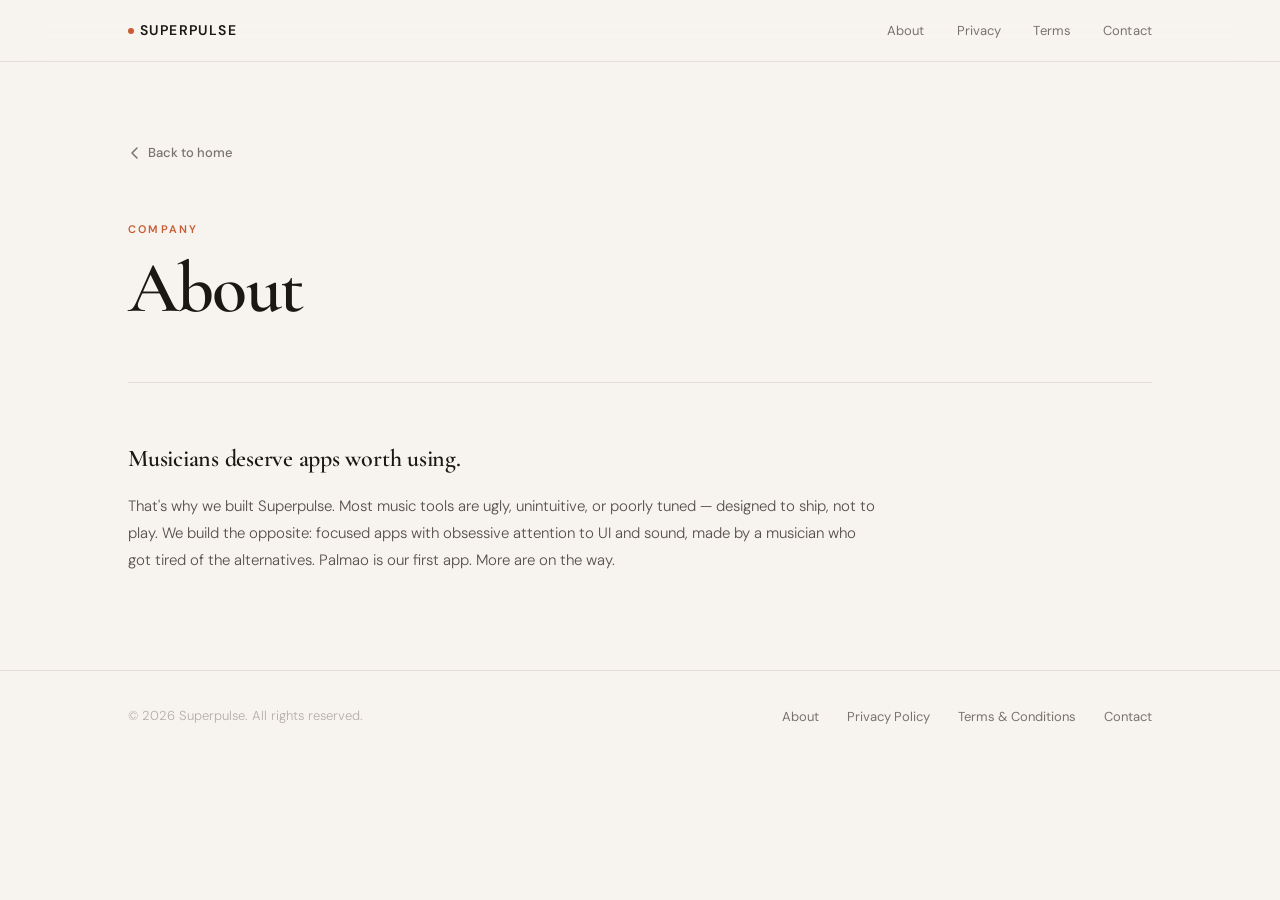
==== about/index.html @ be9c8103 "Add About page with company vision and mission Co-Authored-By: Claude Sonnet 4.6 <noreply@anthropic." ====
<!DOCTYPE html>
<html lang="en">
<head>
  <meta charset="UTF-8" />
  <meta name="viewport" content="width=device-width, initial-scale=1.0" />
  <title>About — Superpulse</title>
  <meta name="description" content="Why we built Superpulse. Musicians deserve apps worth using." />

  <!-- Favicon -->
  <link rel="icon" href="data:image/svg+xml,<svg xmlns='http://www.w3.org/2000/svg' viewBox='0 0 32 32'><rect width='32' height='32' rx='8' fill='%23C85C35'/><rect x='8' y='14' width='4' height='12' rx='2' fill='white'/><rect x='14' y='8' width='4' height='18' rx='2' fill='white'/><rect x='20' y='17' width='4' height='9' rx='2' fill='white'/></svg>" />

  <link rel="stylesheet" href="/assets/css/style.css" />
</head>
<body>

  <!-- ── Navigation ── -->
  <nav class="nav">
    <div class="container nav__inner">
      <a href="/" class="nav__logo">
        <span class="nav__logo-dot"></span>
        Superpulse
      </a>
      <ul class="nav__links">
        <li><a href="/about/">About</a></li>
        <li><a href="/privacy/">Privacy</a></li>
        <li><a href="/terms/">Terms</a></li>
        <li><a href="/contact/">Contact</a></li>
      </ul>
    </div>
  </nav>

  <!-- ── Content ── -->
  <main class="legal">
    <div class="container">

      <!-- Back link -->
      <a href="/" class="legal__back">
        <svg viewBox="0 0 14 14" fill="none" stroke="currentColor" stroke-width="1.5" stroke-linecap="round" stroke-linejoin="round" aria-hidden="true">
          <path d="M9 2L4 7l5 5"/>
        </svg>
        Back to home
      </a>

      <!-- Header -->
      <header class="legal__header">
        <span class="legal__tag">Company</span>
        <h1 class="legal__title">About</h1>
      </header>

      <!-- Body -->
      <div class="legal__body">

        <h2>Musicians deserve apps worth using.</h2>
        <p>
          That's why we built Superpulse. Most music tools are ugly, unintuitive, or poorly tuned — designed to ship, not to play. We build the opposite: focused apps with obsessive attention to UI and sound, made by a musician who got tired of the alternatives. Palmao is our first app. More are on the way.
        </p>

      </div>
    </div>
  </main>

  <!-- ── Footer ── -->
  <footer class="footer">
    <div class="container footer__inner">
      <p class="footer__copy">© 2026 Superpulse. All rights reserved.</p>
      <ul class="footer__links">
        <li><a href="/about/">About</a></li>
        <li><a href="/privacy/">Privacy Policy</a></li>
        <li><a href="/terms/">Terms &amp; Conditions</a></li>
        <li><a href="/contact/">Contact</a></li>
      </ul>
    </div>
  </footer>

</body>
</html>
---- assets/css/style.css ----
/* ==========================================================
   SUPERPULSE — Global Stylesheet
   ========================================================== */

@import url('https://fonts.googleapis.com/css2?family=Cormorant+Garamond:ital,wght@0,400;0,500;0,600;0,700;1,400;1,500;1,600&family=DM+Sans:ital,opsz,wght@0,9..40,300;0,9..40,400;0,9..40,500;0,9..40,600;1,9..40,300;1,9..40,400&display=swap');

/* ── Reset ─────────────────────────────────────────────── */

*, *::before, *::after {
  box-sizing: border-box;
  margin: 0;
  padding: 0;
}

html { scroll-behavior: smooth; }
img, svg { display: block; }
a { color: inherit; text-decoration: none; }
ul { list-style: none; }
button { cursor: pointer; border: none; background: none; font: inherit; }

/* ── Design Tokens ─────────────────────────────────────── */

:root {
  --bg:           #F7F4EF;
  --bg-card:      #FFFFFF;
  --bg-subtle:    #EDE9E2;
  --text:         #1A1814;
  --text-muted:   #7A736B;
  --text-faint:   #B5ADA5;
  --accent:       #C85C35;
  --accent-dim:   #F3E8E2;
  --border:       #E5DFD8;
  --border-dark:  #CEC7BF;

  --font-display: 'Cormorant Garamond', Georgia, 'Times New Roman', serif;
  --font-body:    'DM Sans', system-ui, -apple-system, sans-serif;

  --r-sm:  6px;
  --r-md:  14px;
  --r-lg:  22px;
  --r-xl:  28px;

  --max-w:   1120px;
  --nav-h:   62px;

  --ease-expo:   cubic-bezier(0.16, 1, 0.3, 1);
  --ease-spring: cubic-bezier(0.34, 1.56, 0.64, 1);
}

/* ── Base ──────────────────────────────────────────────── */

body {
  font-family: var(--font-body);
  background: var(--bg);
  color: var(--text);
  font-size: 1rem;
  line-height: 1.65;
  -webkit-font-smoothing: antialiased;
  -moz-osx-font-smoothing: grayscale;
}

/* ── Layout ────────────────────────────────────────────── */

.container {
  max-width: var(--max-w);
  margin-inline: auto;
  padding-inline: clamp(1.25rem, 5vw, 3rem);
}

/* ── Animations ────────────────────────────────────────── */

@keyframes fadeUp {
  from { opacity: 0; transform: translateY(20px); }
  to   { opacity: 1; transform: translateY(0); }
}

@keyframes fadeIn {
  from { opacity: 0; }
  to   { opacity: 1; }
}

@keyframes pulse {
  0%, 100% { transform: scaleY(1); }
  50%       { transform: scaleY(var(--scale, 0.35)); }
}

.anim {
  opacity: 0;
  animation: fadeUp 0.85s var(--ease-expo) forwards;
}

.anim-d1  { animation-delay: 0.08s; }
.anim-d2  { animation-delay: 0.18s; }
.anim-d3  { animation-delay: 0.30s; }
.anim-d4  { animation-delay: 0.44s; }
.anim-d5  { animation-delay: 0.58s; }
.anim-d6  { animation-delay: 0.72s; }

/* ── Navigation ────────────────────────────────────────── */

.nav {
  position: sticky;
  top: 0;
  z-index: 100;
  height: var(--nav-h);
  background: rgba(247, 244, 239, 0.88);
  backdrop-filter: blur(18px);
  -webkit-backdrop-filter: blur(18px);
  border-bottom: 1px solid var(--border);
}

.nav__inner {
  display: flex;
  align-items: center;
  justify-content: space-between;
  height: 100%;
}

.nav__logo {
  font-family: var(--font-body);
  font-size: 0.875rem;
  font-weight: 600;
  letter-spacing: 0.1em;
  text-transform: uppercase;
  color: var(--text);
  display: flex;
  align-items: center;
  gap: 0.375rem;
}

.nav__logo-dot {
  width: 6px;
  height: 6px;
  border-radius: 50%;
  background: var(--accent);
  flex-shrink: 0;
}

.nav__links {
  display: flex;
  gap: 2rem;
  align-items: center;
}

.nav__links a {
  font-size: 0.8125rem;
  font-weight: 400;
  color: var(--text-muted);
  letter-spacing: 0.01em;
  transition: color 0.2s ease;
}

.nav__links a:hover {
  color: var(--text);
}

/* ── Hero ──────────────────────────────────────────────── */

.hero {
  padding-top: clamp(2.5rem, 5vw, 3.5rem);
  padding-bottom: clamp(3rem, 7vw, 5rem);
  position: relative;
  overflow: hidden;
}

.hero__title {
  font-family: var(--font-display);
  font-size: clamp(2.75rem, 6vw, 4.75rem);
  font-weight: 600;
  line-height: 1.0;
  letter-spacing: -0.025em;
  max-width: 22ch;
  margin-bottom: 1.5rem;
  color: var(--text);
}

.hero__title em {
  font-style: italic;
  color: var(--accent);
}

.hero__sub {
  font-size: clamp(0.9375rem, 2vw, 1.0625rem);
  color: var(--text-muted);
  max-width: 46ch;
  line-height: 1.7;
  font-weight: 300;
}

/* Waveform decoration */
.hero__deco {
  position: absolute;
  right: 0;
  top: 0;
  bottom: 0;
  width: min(640px, 52vw);
  display: flex;
  align-items: center;
  justify-content: flex-end;
  padding-right: clamp(1.25rem, 5vw, 3rem);
  pointer-events: none;
}

.waveform {
  display: flex;
  align-items: center;
  gap: 7px;
  height: 220px;
  opacity: 0.09;
}

.waveform__bar {
  width: 5px;
  border-radius: 99px;
  background: var(--text);
  flex-shrink: 0;
  transform-origin: center;
  animation: pulse var(--dur, 1.8s) ease-in-out infinite;
  animation-delay: var(--delay, 0s);
}

/* ── Apps Section ──────────────────────────────────────── */

.apps {
  border-top: 1px solid var(--border);
  padding-top: 0.75rem;
  padding-bottom: clamp(3rem, 6vw, 5rem);
}

.apps__header {
  display: flex;
  align-items: baseline;
  gap: 0.875rem;
  margin-bottom: 2.5rem;
}

.section__label {
  font-size: 0.6875rem;
  font-weight: 600;
  letter-spacing: 0.18em;
  text-transform: uppercase;
  color: var(--text-muted);
}

.section__tally {
  font-family: var(--font-display);
  font-size: 0.9375rem;
  color: var(--text-faint);
  font-style: italic;
}

.apps__grid {
  display: grid;
  grid-template-columns: repeat(auto-fill, minmax(min(100%, 360px), 1fr));
  gap: 1.25rem;
}

/* ── App Card ──────────────────────────────────────────── */

.app-card {
  background: var(--bg-card);
  border: 1px solid var(--border);
  border-radius: var(--r-xl);
  padding: 1.875rem;
  display: flex;
  flex-direction: column;
  transition:
    box-shadow 0.35s var(--ease-expo),
    transform  0.35s var(--ease-expo),
    border-color 0.2s ease;
}

.app-card:hover {
  box-shadow: 0 16px 48px rgba(26, 24, 20, 0.08);
  transform: translateY(-4px);
  border-color: var(--border-dark);
}

.app-card__title-row {
  display: flex;
  flex-direction: row;
  align-items: center;
  gap: 1rem;
  margin-bottom: 0.875rem;
}

.app-card__title-row .app-card__name {
  min-width: 0;
}

.app-card__icon {
  width: 64px;
  height: 64px;
  border-radius: 16px;
  overflow: hidden;
  flex-shrink: 0;
  background: var(--accent-dim);
}

.app-card__icon img {
  width: 100%;
  height: 100%;
  object-fit: cover;
  display: block;
}

.app-card__platform-badge {
  font-size: 0.625rem;
  font-weight: 600;
  letter-spacing: 0.12em;
  text-transform: uppercase;
  color: var(--text-faint);
  padding: 0.25rem 0.625rem;
  border: 1px solid var(--border);
  border-radius: 99px;
  background: var(--bg);
}

.app-card__name {
  font-family: var(--font-display);
  font-size: 2rem;
  font-weight: 600;
  letter-spacing: -0.015em;
  line-height: 1;
}

.app-card__desc {
  font-size: 0.9rem;
  color: var(--text-muted);
  line-height: 1.65;
  font-weight: 300;
  flex: 1;
  margin-bottom: 1.625rem;
}

.app-card__actions {
  display: flex;
  gap: 0.5rem;
  flex-wrap: wrap;
  padding-top: 1.375rem;
  border-top: 1px solid var(--border);
}

/* Store Buttons */
.store-btn {
  display: inline-flex;
  align-items: center;
  gap: 0.4375rem;
  padding: 0.5rem 0.875rem 0.5rem 0.75rem;
  background: var(--text);
  color: var(--bg);
  border-radius: var(--r-sm);
  font-family: var(--font-body);
  font-size: 0.8125rem;
  font-weight: 500;
  letter-spacing: 0.01em;
  line-height: 1;
  transition:
    background 0.2s ease,
    transform  0.15s var(--ease-spring);
}

.store-btn:hover {
  background: #302B26;
  transform: scale(1.03);
}

.store-btn svg {
  width: 13px;
  height: 13px;
  flex-shrink: 0;
}

/* Coming soon badge */
.coming-soon {
  display: inline-flex;
  align-items: center;
  gap: 0.375rem;
  font-size: 0.75rem;
  font-weight: 400;
  color: var(--text-faint);
  font-style: italic;
  font-family: var(--font-display);
}

/* ── Footer ────────────────────────────────────────────── */

.footer {
  border-top: 1px solid var(--border);
  padding-block: 2rem;
}

.footer__inner {
  display: flex;
  align-items: center;
  justify-content: space-between;
  flex-wrap: wrap;
  gap: 0.75rem;
}

.footer__copy {
  font-size: 0.8125rem;
  color: var(--text-faint);
  font-weight: 300;
}

.footer__links {
  display: flex;
  gap: 1.75rem;
}

.footer__links a {
  font-size: 0.8125rem;
  color: var(--text-muted);
  transition: color 0.2s ease;
}

.footer__links a:hover {
  color: var(--accent);
}

/* ── Legal Pages ───────────────────────────────────────── */

.legal {
  padding-block: clamp(3rem, 7vw, 5rem);
}

.legal__back {
  display: inline-flex;
  align-items: center;
  gap: 0.375rem;
  font-size: 0.8125rem;
  font-weight: 500;
  color: var(--text-muted);
  margin-bottom: 3.5rem;
  transition: color 0.2s ease, gap 0.2s var(--ease-expo);
}

.legal__back:hover {
  color: var(--text);
  gap: 0.6rem;
}

.legal__back svg {
  width: 14px;
  height: 14px;
}

.legal__header {
  margin-bottom: 3.5rem;
  padding-bottom: 2.5rem;
  border-bottom: 1px solid var(--border);
}

.legal__tag {
  display: block;
  font-size: 0.6875rem;
  font-weight: 600;
  letter-spacing: 0.2em;
  text-transform: uppercase;
  color: var(--accent);
  margin-bottom: 1rem;
}

.legal__title {
  font-family: var(--font-display);
  font-size: clamp(2.75rem, 7vw, 4.5rem);
  font-weight: 600;
  letter-spacing: -0.025em;
  line-height: 0.95;
  margin-bottom: 1.25rem;
  color: var(--text);
}

.legal__meta {
  font-size: 0.8125rem;
  color: var(--text-faint);
  font-weight: 300;
}

.legal__body {
  max-width: 68ch;
}

.legal__body h2 {
  font-family: var(--font-display);
  font-size: 1.5rem;
  font-weight: 600;
  letter-spacing: -0.01em;
  margin-top: 2.75rem;
  margin-bottom: 0.875rem;
  color: var(--text);
}

.legal__body h3 {
  font-family: var(--font-body);
  font-size: 0.875rem;
  font-weight: 600;
  letter-spacing: 0.01em;
  margin-top: 1.5rem;
  margin-bottom: 0.625rem;
  color: var(--text);
  text-transform: uppercase;
  letter-spacing: 0.06em;
}

.legal__body .placeholder {
  background: #FEF3CD;
  border: 1px solid #F5C842;
  border-radius: 3px;
  padding: 0.1em 0.4em;
  font-size: 0.8125rem;
  font-weight: 500;
  font-style: normal;
  color: #7A5F00;
}

.legal__body p {
  font-size: 0.9375rem;
  color: #574F48;
  line-height: 1.8;
  margin-bottom: 1rem;
  font-weight: 300;
}

.legal__body ul {
  margin-bottom: 1rem;
  padding-left: 1.375rem;
}

.legal__body li {
  font-size: 0.9375rem;
  color: #574F48;
  line-height: 1.8;
  margin-bottom: 0.375rem;
  font-weight: 300;
  list-style: disc;
}

.legal__body a {
  color: var(--accent);
  text-decoration: underline;
  text-underline-offset: 3px;
}

.legal__body strong {
  font-weight: 500;
  color: var(--text);
}

/* ── Responsive ────────────────────────────────────────── */

@media (max-width: 768px) {
  .mission__inner {
    grid-template-columns: 1fr;
    gap: 0.875rem;
  }

  .hero__deco {
    display: none;
  }

  .footer__inner {
    flex-direction: column;
    align-items: flex-start;
    gap: 1rem;
  }
}

@media (max-width: 480px) {
  .nav__links {
    gap: 1.25rem;
  }

  .app-card {
    padding: 1.5rem;
  }
}
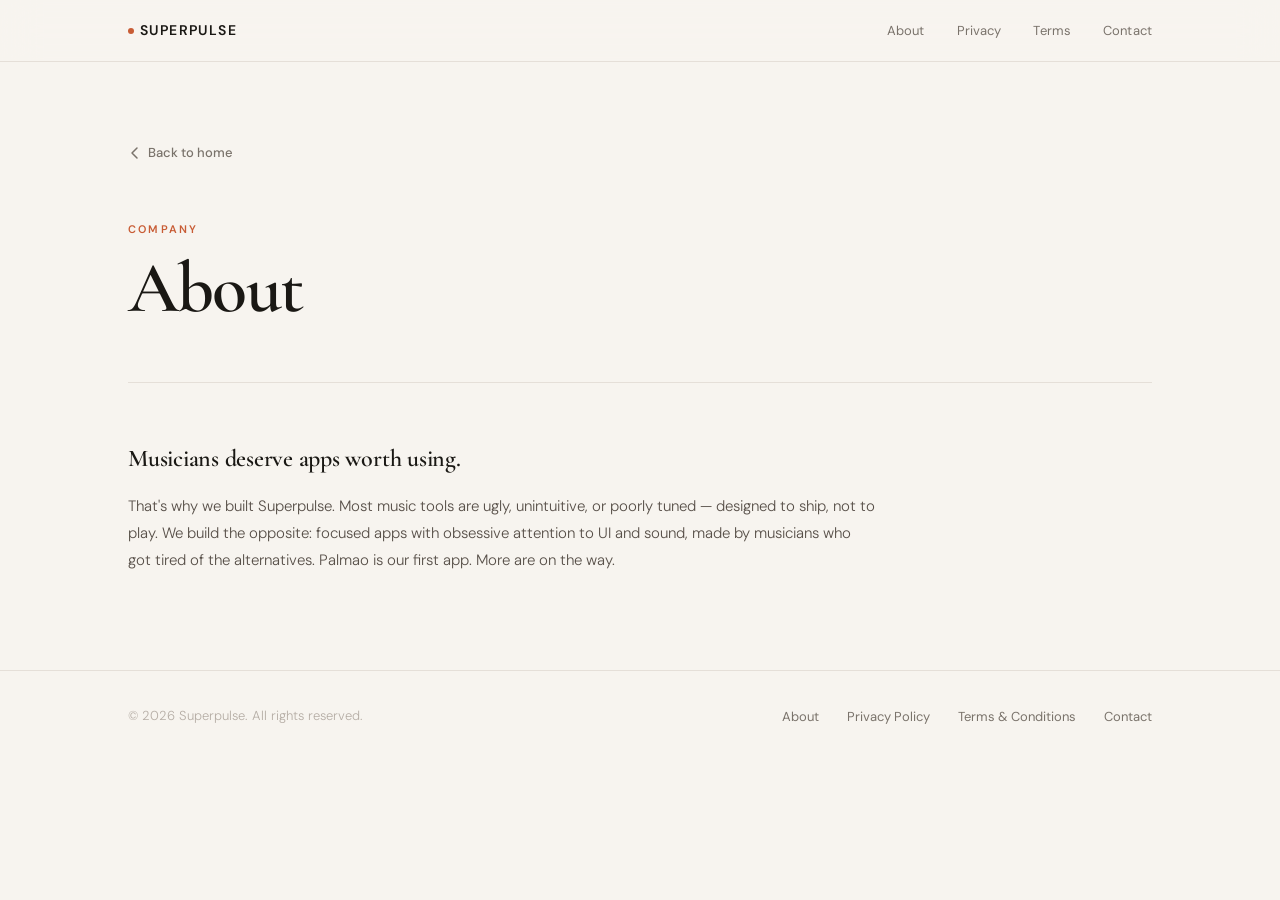
==== commit 61b41c07: "Fix voice consistency in About page copy Co-Authored-By: Claude Sonnet 4.6 <noreply@anthropic.com>" ====
--- a/about/index.html
+++ b/about/index.html
@@ -52,7 +52,7 @@
 
         <h2>Musicians deserve apps worth using.</h2>
         <p>
-          That's why we built Superpulse. Most music tools are ugly, unintuitive, or poorly tuned — designed to ship, not to play. We build the opposite: focused apps with obsessive attention to UI and sound, made by a musician who got tired of the alternatives. Palmao is our first app. More are on the way.
+          That's why we built Superpulse. Most music tools are ugly, unintuitive, or poorly tuned — designed to ship, not to play. We build the opposite: focused apps with obsessive attention to UI and sound, made by musicians who got tired of the alternatives. Palmao is our first app. More are on the way.
         </p>
 
       </div>
